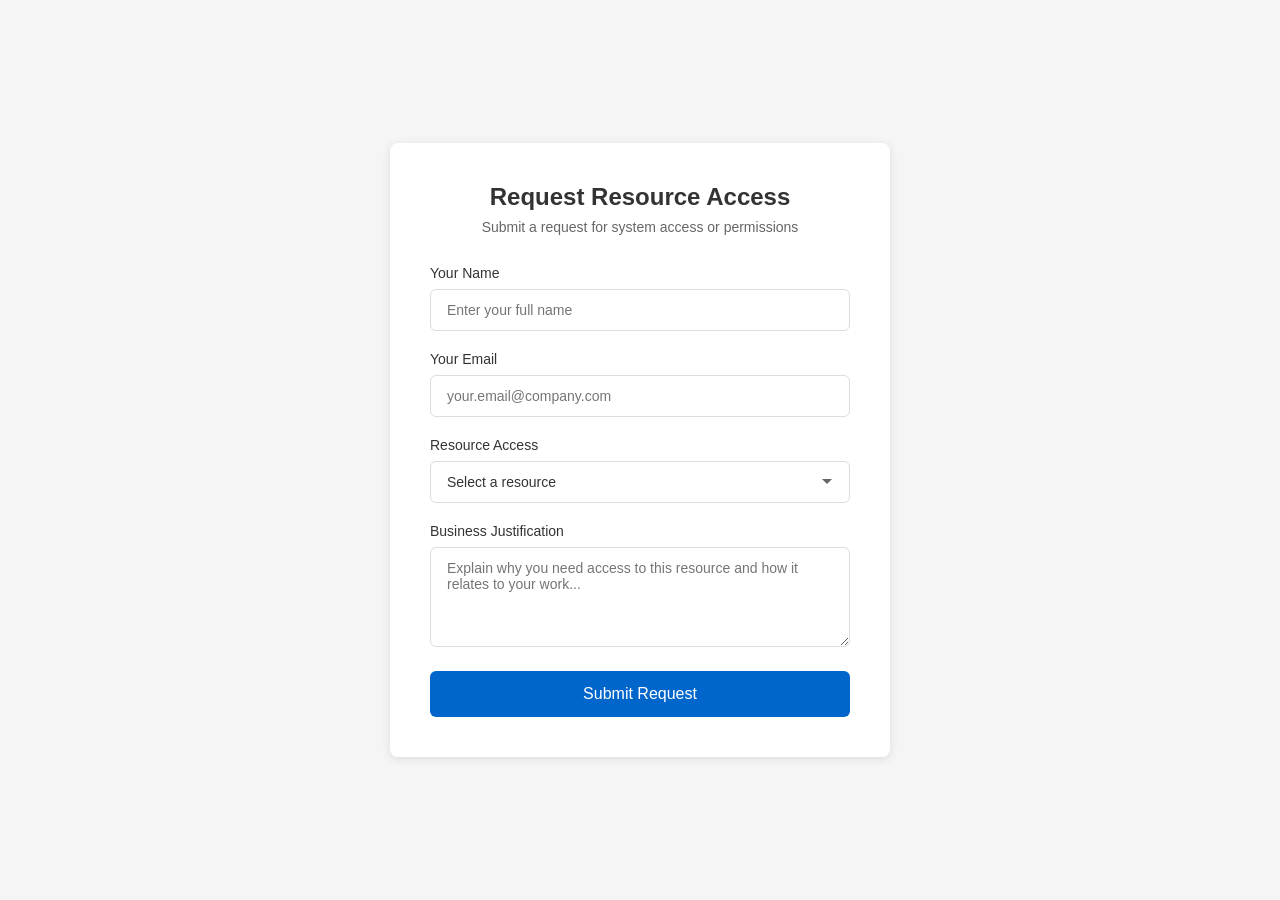
==== self-service-portal/frontend/index.html @ 26b661ab "fix: add approve/deny links to email template and fix template literal" ====
<!DOCTYPE html>
<html lang="en">
<head>
    <meta charset="UTF-8">
    <meta name="viewport" content="width=device-width, initial-scale=1.0">
    <title>Permission Request Portal</title>
    <link rel="stylesheet" href="style.css">
</head>
<body>
    <div class="container">
        <div class="card">
            <h1>Request Resource Access</h1>
            <p class="subtitle">Submit a request for system access or permissions</p>

            <form id="permissionForm">
                <div class="form-group">
                    <label for="requesterName">Your Name</label>
                    <input type="text" id="requesterName" name="requesterName" required placeholder="Enter your full name">
                </div>

                <div class="form-group">
                    <label for="requesterEmail">Your Email</label>
                    <input type="email" id="requesterEmail" name="requesterEmail" required placeholder="your.email@company.com">
                </div>

                <div class="form-group">
                    <label for="resource">Resource Access</label>
                    <select id="resource" name="resource" required>
                        <option value="" disabled selected>Select a resource</option>
                        <option value="Analytics Software License">Analytics Software License</option>
                        <option value="Marketing SharePoint">Marketing SharePoint</option>
                        <option value="GitHub Developer Access">GitHub Developer Access</option>
                        <option value="Jira Project Access">Jira Project Access</option>
                    </select>
                </div>

                <div class="form-group">
                    <label for="justification">Business Justification</label>
                    <textarea id="justification" name="justification" rows="4" required placeholder="Explain why you need access to this resource and how it relates to your work..."></textarea>
                </div>

                <button type="submit" class="btn-submit">Submit Request</button>
            </form>

            <div id="statusMessage" class="status-message hidden"></div>

            <div id="requestStatus" class="request-status hidden">
                <h3>Request Status</h3>
                <div id="statusDetails"></div>
            </div>
        </div>
    </div>

    <script src="app.js"></script>
</body>
</html>
---- self-service-portal/frontend/style.css ----
* {
    margin: 0;
    padding: 0;
    box-sizing: border-box;
}

body {
    font-family: 'Segoe UI', Tahoma, Geneva, Verdana, sans-serif;
    background-color: #f5f5f5;
    min-height: 100vh;
    display: flex;
    align-items: center;
    justify-content: center;
    padding: 20px;
}

.container {
    width: 100%;
    max-width: 500px;
}

.card {
    background: #ffffff;
    border-radius: 8px;
    box-shadow: 0 2px 10px rgba(0, 0, 0, 0.1);
    padding: 40px;
}

h1 {
    color: #333;
    font-size: 24px;
    margin-bottom: 8px;
    text-align: center;
}

.subtitle {
    color: #666;
    font-size: 14px;
    text-align: center;
    margin-bottom: 30px;
}

.form-group {
    margin-bottom: 20px;
}

label {
    display: block;
    color: #333;
    font-size: 14px;
    font-weight: 500;
    margin-bottom: 8px;
}

input[type="text"],
input[type="email"],
select,
textarea {
    width: 100%;
    padding: 12px 16px;
    font-size: 14px;
    border: 1px solid #ddd;
    border-radius: 6px;
    background-color: #fff;
    color: #333;
    transition: border-color 0.2s, box-shadow 0.2s;
    font-family: inherit;
}

input[type="text"]:focus,
input[type="email"]:focus,
select:focus,
textarea:focus {
    outline: none;
    border-color: #0066cc;
    box-shadow: 0 0 0 3px rgba(0, 102, 204, 0.1);
}

select {
    cursor: pointer;
    appearance: none;
    background-image: url("data:image/svg+xml,%3Csvg xmlns='http://www.w3.org/2000/svg' width='12' height='12' viewBox='0 0 12 12'%3E%3Cpath fill='%23666' d='M6 8L1 3h10z'/%3E%3C/svg%3E");
    background-repeat: no-repeat;
    background-position: right 16px center;
    padding-right: 40px;
}

textarea {
    resize: vertical;
    min-height: 100px;
}

.btn-submit {
    width: 100%;
    padding: 14px 24px;
    font-size: 16px;
    font-weight: 500;
    color: #fff;
    background-color: #0066cc;
    border: none;
    border-radius: 6px;
    cursor: pointer;
    transition: background-color 0.2s;
}

.btn-submit:hover {
    background-color: #0052a3;
}

.btn-submit:active {
    background-color: #004080;
}

.btn-submit:disabled {
    background-color: #999;
    cursor: not-allowed;
}

.status-message {
    margin-top: 20px;
    padding: 14px 16px;
    border-radius: 6px;
    font-size: 14px;
    text-align: center;
}

.status-message.hidden {
    display: none;
}

.status-message.success {
    background-color: #d4edda;
    color: #155724;
    border: 1px solid #c3e6cb;
}

.status-message.error {
    background-color: #f8d7da;
    color: #721c24;
    border: 1px solid #f5c6cb;
}

.request-status {
    margin-top: 30px;
    padding-top: 20px;
    border-top: 1px solid #eee;
}

.request-status.hidden {
    display: none;
}

.request-status h3 {
    color: #333;
    font-size: 16px;
    margin-bottom: 15px;
}

#statusDetails {
    font-size: 14px;
    color: #666;
    line-height: 1.6;
}

#statusDetails .label {
    font-weight: 500;
    color: #333;
}
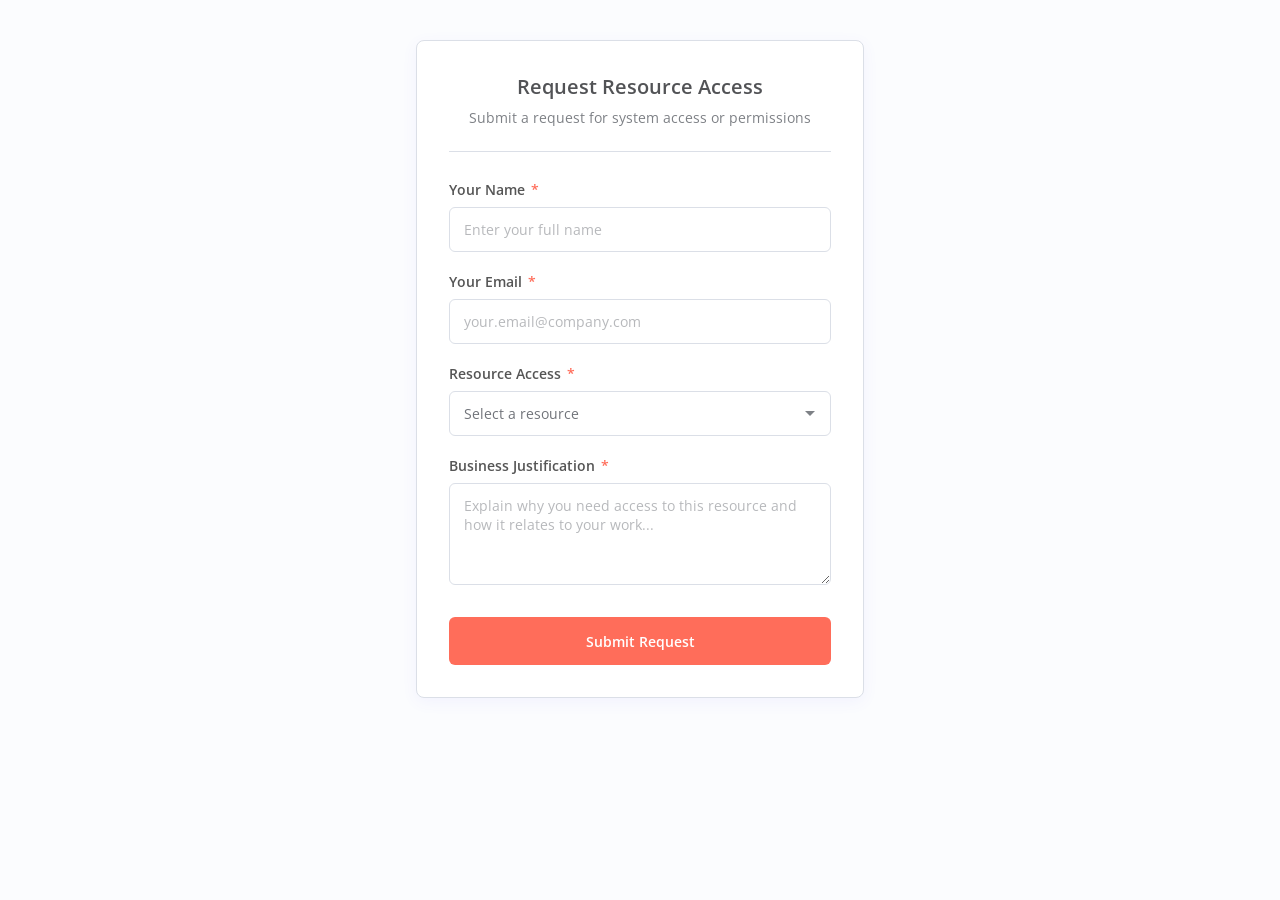
==== commit 7151344a: "docs: remove old frontend folder, keep single index.html" ====
--- a/self-service-portal/frontend/index.html
+++ b/self-service-portal/frontend/index.html
@@ -3,39 +3,284 @@
 <head>
     <meta charset="UTF-8">
     <meta name="viewport" content="width=device-width, initial-scale=1.0">
-    <title>Permission Request Portal</title>
-    <link rel="stylesheet" href="style.css">
+    <title>Request Resource Access</title>
+    <link href="https://fonts.googleapis.com/css2?family=Open+Sans:wght@400;600&display=swap" rel="stylesheet">
+    <style>
+        :root {
+            --font-family: 'Open Sans', sans-serif;
+            --font-weight-normal: 400;
+            --font-weight-bold: 600;
+            --font-size-body: 14px;
+            --font-size-label: 14px;
+            --font-size-input: 14px;
+            --font-size-header: 20px;
+            --color-background: #fbfcfe;
+            --color-card-bg: #ffffff;
+            --color-card-border: #dbdfe7;
+            --color-card-shadow: rgba(99, 77, 255, 0.06);
+            --color-label: #555555;
+            --color-input-border: #dbdfe7;
+            --color-input-text: #71747A;
+            --color-focus-border: rgb(90, 76, 194);
+            --color-submit-btn-bg: #ff6d5a;
+            --color-submit-btn-text: #ffffff;
+            --color-error: #ea1f30;
+            --color-required: #ff6d5a;
+            --color-header-subtext: #7e8186;
+            --border-radius-card: 8px;
+            --border-radius-input: 6px;
+            --box-shadow-card: 0px 4px 16px 0px var(--color-card-shadow);
+            --container-width: 448px;
+            --submit-btn-height: 48px;
+        }
+
+        * {
+            box-sizing: border-box;
+            margin: 0;
+            padding: 0;
+        }
+
+        body {
+            font-family: var(--font-family);
+            font-size: var(--font-size-body);
+            font-weight: var(--font-weight-normal);
+            background-color: var(--color-background);
+            color: var(--color-label);
+            min-height: 100vh;
+            display: flex;
+            justify-content: center;
+            align-items: flex-start;
+            padding: 40px 16px;
+        }
+
+        .container {
+            width: 100%;
+            max-width: var(--container-width);
+        }
+
+        .card {
+            background: var(--color-card-bg);
+            border: 1px solid var(--color-card-border);
+            border-radius: var(--border-radius-card);
+            box-shadow: var(--box-shadow-card);
+            padding: 32px;
+        }
+
+        .card-header {
+            text-align: center;
+            margin-bottom: 28px;
+            padding-bottom: 24px;
+            border-bottom: 1px solid var(--color-card-border);
+        }
+
+        .card-header h1 {
+            font-size: var(--font-size-header);
+            font-weight: var(--font-weight-bold);
+            color: #525356;
+            margin-bottom: 8px;
+        }
+
+        .card-header p {
+            font-size: var(--font-size-body);
+            color: var(--color-header-subtext);
+        }
+
+        .form-group {
+            margin-bottom: 20px;
+        }
+
+        .form-group label {
+            display: block;
+            font-size: var(--font-size-label);
+            font-weight: var(--font-weight-bold);
+            color: var(--color-label);
+            margin-bottom: 8px;
+        }
+
+        .form-group label .required {
+            color: var(--color-required);
+            margin-left: 2px;
+        }
+
+        input[type="text"],
+        input[type="email"],
+        select,
+        textarea {
+            width: 100%;
+            padding: 12px 14px;
+            font-family: var(--font-family);
+            font-size: var(--font-size-input);
+            color: var(--color-input-text);
+            background: #ffffff;
+            border: 1px solid var(--color-input-border);
+            border-radius: var(--border-radius-input);
+            outline: none;
+            transition: border-color 0.2s ease, box-shadow 0.2s ease;
+        }
+
+        input::placeholder,
+        textarea::placeholder {
+            color: var(--color-input-text);
+            opacity: 0.5;
+        }
+
+        input:focus,
+        select:focus,
+        textarea:focus {
+            border-color: var(--color-focus-border);
+            box-shadow: 0 0 0 3px rgba(90, 76, 194, 0.1);
+        }
+
+        select {
+            cursor: pointer;
+            appearance: none;
+            background-image: url("data:image/svg+xml,%3Csvg xmlns='http://www.w3.org/2000/svg' width='12' height='12' viewBox='0 0 12 12'%3E%3Cpath fill='%237e8186' d='M6 8L1 3h10z'/%3E%3C/svg%3E");
+            background-repeat: no-repeat;
+            background-position: right 14px center;
+            padding-right: 40px;
+        }
+
+        textarea {
+            resize: vertical;
+            min-height: 100px;
+        }
+
+        .btn-submit {
+            width: 100%;
+            height: var(--submit-btn-height);
+            background: var(--color-submit-btn-bg);
+            color: var(--color-submit-btn-text);
+            font-family: var(--font-family);
+            font-size: var(--font-size-body);
+            font-weight: var(--font-weight-bold);
+            border: none;
+            border-radius: var(--border-radius-input);
+            cursor: pointer;
+            transition: opacity 0.2s ease, transform 0.1s ease;
+            margin-top: 8px;
+        }
+
+        .btn-submit:hover {
+            opacity: 0.9;
+        }
+
+        .btn-submit:active {
+            transform: scale(0.98);
+        }
+
+        .btn-submit:disabled {
+            opacity: 0.6;
+            cursor: not-allowed;
+        }
+
+        .status-message {
+            margin-top: 20px;
+            padding: 16px;
+            border-radius: var(--border-radius-input);
+            font-size: var(--font-size-body);
+            text-align: center;
+        }
+
+        .status-message.success {
+            background: #e8f5e9;
+            color: #2e7d32;
+            border: 1px solid #c8e6c9;
+        }
+
+        .status-message.error {
+            background: #ffebee;
+            color: var(--color-error);
+            border: 1px solid #ffcdd2;
+        }
+
+        .hidden {
+            display: none;
+        }
+
+        .request-status {
+            margin-top: 24px;
+            padding: 20px;
+            background: #f8f9fa;
+            border-radius: var(--border-radius-input);
+            border: 1px solid var(--color-card-border);
+        }
+
+        .request-status h3 {
+            font-size: var(--font-size-body);
+            font-weight: var(--font-weight-bold);
+            color: #525356;
+            margin-bottom: 16px;
+        }
+
+        .request-status p {
+            margin-bottom: 8px;
+            font-size: var(--font-size-body);
+        }
+
+        .request-status .label {
+            font-weight: var(--font-weight-bold);
+            color: var(--color-label);
+        }
+
+        .request-status .value {
+            color: var(--color-header-subtext);
+        }
+
+        .status-badge {
+            display: inline-block;
+            padding: 4px 12px;
+            background: #fff3e0;
+            color: #e65100;
+            border-radius: 20px;
+            font-size: 12px;
+            font-weight: var(--font-weight-bold);
+        }
+
+        .status-badge.pending {
+            background: #fff3e0;
+            color: #e65100;
+        }
+
+        .status-badge.approved {
+            background: #e8f5e9;
+            color: #2e7d32;
+        }
+
+        .status-badge.denied {
+            background: #ffebee;
+            color: #c62828;
+        }
+    </style>
 </head>
 <body>
     <div class="container">
         <div class="card">
-            <h1>Request Resource Access</h1>
-            <p class="subtitle">Submit a request for system access or permissions</p>
+            <div class="card-header">
+                <h1>Request Resource Access</h1>
+                <p>Submit a request for system access or permissions</p>
+            </div>
 
             <form id="permissionForm">
                 <div class="form-group">
-                    <label for="requesterName">Your Name</label>
+                    <label for="requesterName">Your Name <span class="required">*</span></label>
                     <input type="text" id="requesterName" name="requesterName" required placeholder="Enter your full name">
                 </div>
 
                 <div class="form-group">
-                    <label for="requesterEmail">Your Email</label>
+                    <label for="requesterEmail">Your Email <span class="required">*</span></label>
                     <input type="email" id="requesterEmail" name="requesterEmail" required placeholder="your.email@company.com">
                 </div>
 
                 <div class="form-group">
-                    <label for="resource">Resource Access</label>
+                    <label for="resource">Resource Access <span class="required">*</span></label>
                     <select id="resource" name="resource" required>
                         <option value="" disabled selected>Select a resource</option>
-                        <option value="Analytics Software License">Analytics Software License</option>
-                        <option value="Marketing SharePoint">Marketing SharePoint</option>
-                        <option value="GitHub Developer Access">GitHub Developer Access</option>
-                        <option value="Jira Project Access">Jira Project Access</option>
+                        <option value="GitHub Organization Access">GitHub Organization Access</option>
                     </select>
                 </div>
 
                 <div class="form-group">
-                    <label for="justification">Business Justification</label>
+                    <label for="justification">Business Justification <span class="required">*</span></label>
                     <textarea id="justification" name="justification" rows="4" required placeholder="Explain why you need access to this resource and how it relates to your work..."></textarea>
                 </div>
 
@@ -51,6 +296,85 @@
         </div>
     </div>
 
-    <script src="app.js"></script>
+    <script>
+        document.addEventListener('DOMContentLoaded', function() {
+            const form = document.getElementById('permissionForm');
+            const statusMessage = document.getElementById('statusMessage');
+            const requestStatus = document.getElementById('requestStatus');
+            const statusDetails = document.getElementById('statusDetails');
+            const submitButton = form.querySelector('.btn-submit');
+
+            form.addEventListener('submit', async function(e) {
+                e.preventDefault();
+
+                statusMessage.classList.add('hidden');
+                statusMessage.classList.remove('success', 'error');
+                requestStatus.classList.add('hidden');
+                statusDetails.innerHTML = '';
+
+                submitButton.disabled = true;
+                submitButton.textContent = 'Submitting...';
+
+                const requesterName = document.getElementById('requesterName').value.trim();
+                const requesterEmail = document.getElementById('requesterEmail').value.trim();
+                const resource = document.getElementById('resource').value;
+                const justification = document.getElementById('justification').value.trim();
+                const timestamp = new Date().toISOString();
+
+                const requestId = 'REQ-' + Date.now().toString(36).toUpperCase() + '-' + Math.random().toString(36).substring(2, 6).toUpperCase();
+
+                const payload = {
+                    requestId,
+                    requesterEmail,
+                    requesterName,
+                    resource,
+                    justification,
+                    timestamp
+                };
+
+                try {
+                    const response = await fetch('https://n8n-production-d20d.up.railway.app/webhook/submit-request', {
+                        method: 'POST',
+                        headers: { 'Content-Type': 'application/json' },
+                        body: JSON.stringify(payload)
+                    });
+
+                    if (response.ok) {
+                        statusMessage.textContent = 'Your permission request has been submitted successfully!';
+                        statusMessage.classList.remove('error');
+                        statusMessage.classList.add('success');
+                        statusMessage.classList.remove('hidden');
+
+                        statusDetails.innerHTML = `
+                            <p><span class="label">Request ID:</span> <span class="value">${escapeHtml(requestId)}</span></p>
+                            <p><span class="label">Name:</span> <span class="value">${escapeHtml(requesterName)}</span></p>
+                            <p><span class="label">Email:</span> <span class="value">${escapeHtml(requesterEmail)}</span></p>
+                            <p><span class="label">Resource:</span> <span class="value">${escapeHtml(resource)}</span></p>
+                            <p><span class="label">Status:</span> <span class="status-badge pending">Pending Approval</span></p>
+                            <p><span class="label">Submitted:</span> <span class="value">${new Date(timestamp).toLocaleString()}</span></p>
+                        `;
+                        requestStatus.classList.remove('hidden');
+                        form.reset();
+                    } else {
+                        throw new Error('Server returned status ' + response.status);
+                    }
+                } catch (error) {
+                    statusMessage.textContent = 'Error: Could not submit request. Please check that the server is running or try again later.';
+                    statusMessage.classList.remove('success');
+                    statusMessage.classList.add('error');
+                    statusMessage.classList.remove('hidden');
+                } finally {
+                    submitButton.disabled = false;
+                    submitButton.textContent = 'Submit Request';
+                }
+            });
+
+            function escapeHtml(text) {
+                const div = document.createElement('div');
+                div.textContent = text;
+                return div.innerHTML;
+            }
+        });
+    </script>
 </body>
-</html>
+</html>
